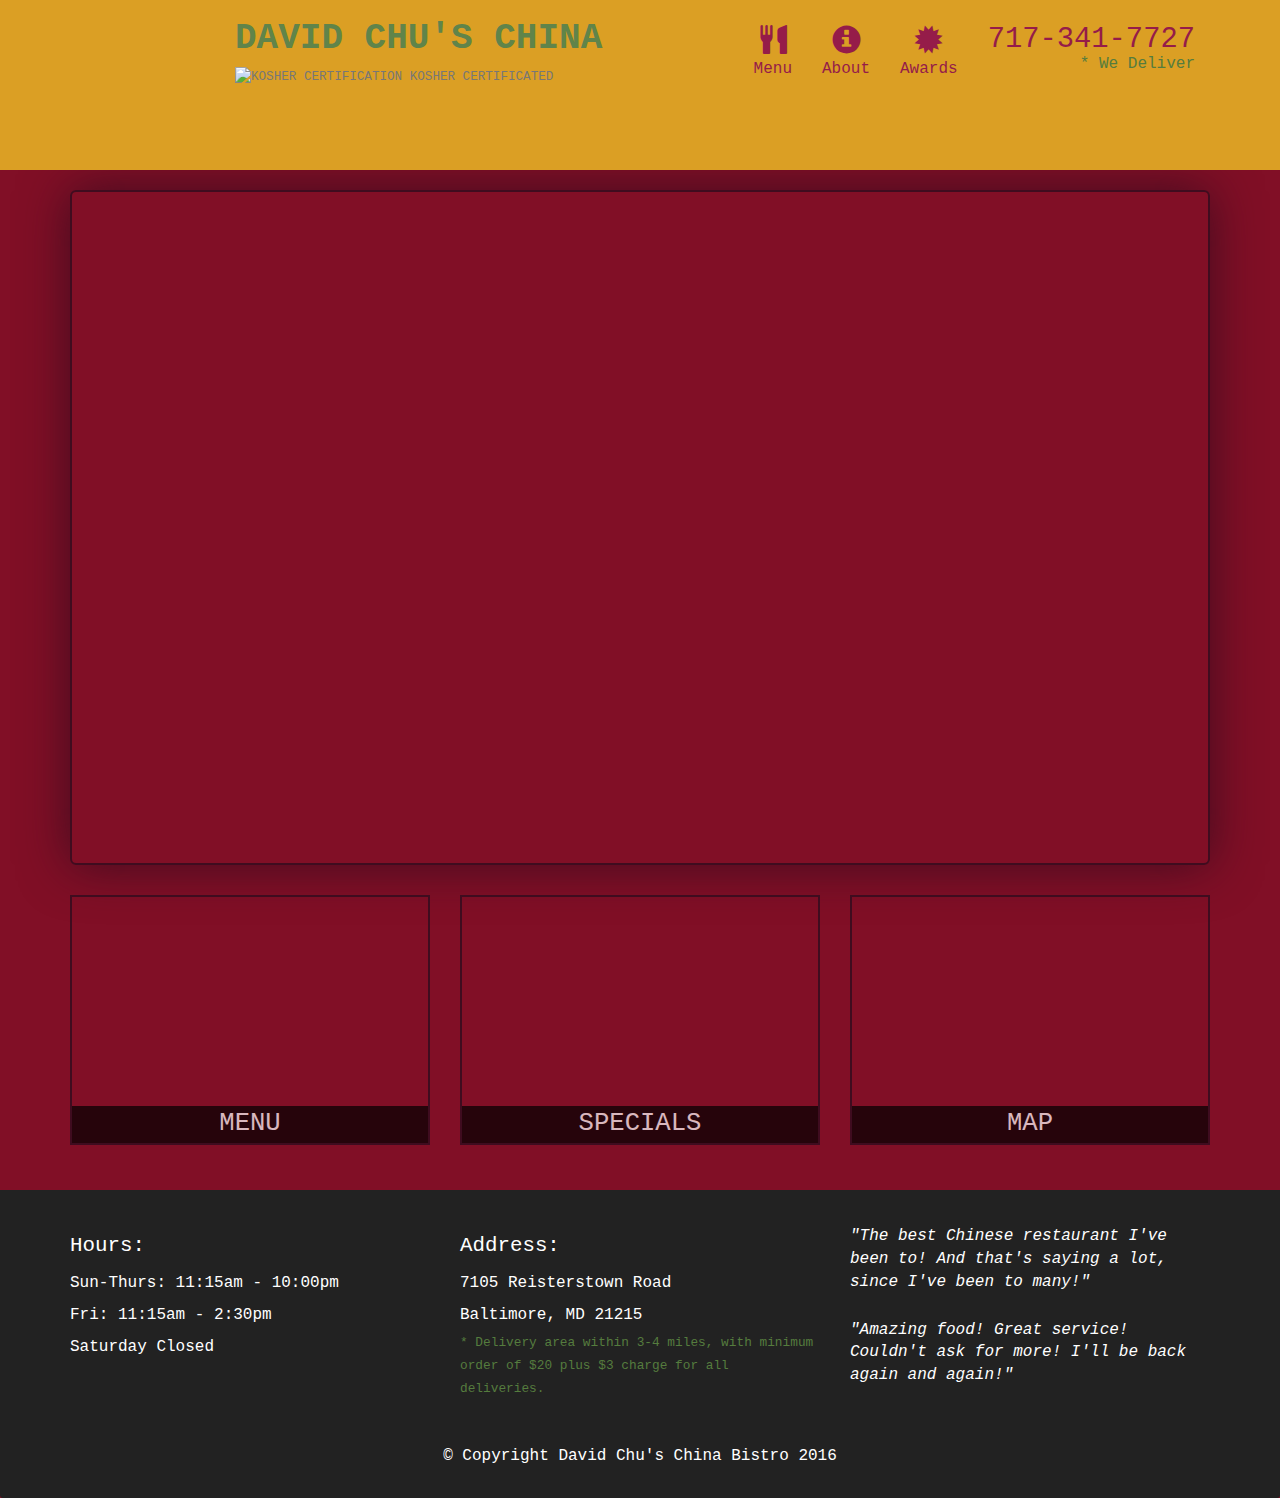
==== site/restaurant-site/index.html @ 57fac4b6 "New Page" ====
<!doctype html>
<html lang="en">
  <head>
    <meta charset="utf-8">
    <meta http-equiv="X-UA-Compatible" content="IE=edge">
    <meta name="viewport" content="width=device-width, initial-scale=1">
    <title>Zoolook</title>
    <link rel="stylesheet" href="css/bootstrap.min.css">
    <link rel="stylesheet" href="css/styles.css">
    <link href='https://fonts.googleapis.com/css?family=Oxygen:400,300,700' rel='stylesheet' type='text/css'>
  </head>
<body>

  <header>
    <nav id="header-nav" class="navbar navbar-default">
      <div class="container">
        <div class="navbar-header">
          <a href="index.html" class="pull-left visible-md visible-lg">
            <div id="logo-img" alt="Logo image"></div>
          </a>

          <div class="navbar-brand">
            <a href="index.html"><h1>David Chu's China </h1></a>
            <p>
              <img src="images/star-k-logo.png" alt="Kosher certification">
              <span>Kosher certificated</span>
          </div>

          <button type="button" class="navbar-toggle collapsed" data-toggle="collapse" data-target="#collapsable-nav" aria-
          expanded="false">
            <span class="sr-only">Toggle Navigation</span>
            <span class="icon-bar"></span>
            <span class="icon-bar"></span>
            <span class="icon-bar"></span>
          </button>
        </div>

        <div id="collapsable-nav" class="collapse navbar-collapse">
          <ul id="nav-list" class="nav navbar-nav navbar-right">
            <li>
              <a href="menu-categories.html">
                <span class="glyphicon glyphicon-cutlery"></span><br class="hidden-xs">Menu
              </a>
            </li>
            <li>
              <a href="#">
                <span class="glyphicon glyphicon-info-sign"></span><br class="hidden-xs">About
              </a>
            </li>
            <li>
              <a href="#">
                <span class="glyphicon glyphicon-certificate"></span><br class="hidden-xs">Awards
              </a>
            </li>
            <li id="phone" class="hidden-xs">
              <a href="tel:717-341-7727">
                <span>717-341-7727</span>
              </a>
              <div>* We Deliver</div>
            </li>
          </ul>
        </div>

        </div>
      </div>
    </nav>
  </header>

  <div id="main-content" class="container">
    <div class="jumbotron">
      <img src="images/jumbotron_768.jpg" alt="Picture of restaurant" class="img-responsive visible-xs">
    </div>  

    <div id="home-tiles" class="row">
      <div class="col-md-4 col-sm-6 col-xs-12">
        <a href="menu-categories.html">
          <div id="menu-tile"><span>menu</span></div>
        </a>
      </div>
      <div class="col-md-4 col-sm-6 col-xs-12">
        <a href="single-category.html">
          <div id="specials-tile"><span>specials</span></div>
        </a>
      </div>
      <div class="col-md-4 col-sm-12 col-xs-12">
        <a href="https://www.google.com/maps/place/David+Chu's+China+Bistro/@39.3635874,-76.7138622,17z/data=!4m6!1m3!3m2!1s0x89c81a14e7817803:0xab20a0e99daa17ea!2sDavid+Chu's+China+Bistro!3m1!1s0x89c81a14e7817803:0xab20a0e99daa17ea" target="_blank">
          <div id="map-tile">
            <iframe src="https://www.google.com/maps/embed?pb=!1m18!1m12!1m3!1d3084.675372390488!2d-76.71386218529199!3d39.3635874269356!2m3!1f0!2f0!3f0!3m2!1i1024!2i768!4f13.1!3m3!1m2!1s0x89c81a14e7817803%3A0xab20a0e99daa17ea!2sDavid+Chu&#39;s+China+Bistro!5e0!3m2!1sen!2sus!4v1452824864156" width="100%" height="250" frameborder="0" style="border:0" allowfullscreen></iframe>
            <span>map</span>
          </div>
        </a>
      </div>
    </div> <!-- End of #home-tiles -->
  </div> <!-- End of #main-content  -->

  <footer class="panel-footer">
    <div class="container">
      <div class="row">
        <section id="hours" class="col-sm-4">
          <span>Hours:</span><br>
          Sun-Thurs: 11:15am - 10:00pm<br>
          Fri: 11:15am - 2:30pm<br>
          Saturday Closed
          <hr class="visible-xs">
        </section>
        <section id="address" class="col-sm-4">
          <span>Address:</span><br>
          7105 Reisterstown Road<br>
          Baltimore, MD 21215
          <p>* Delivery area within 3-4 miles, with minimum order of $20 plus $3 charge for all deliveries.</p>
          <hr class="visible-xs">
        </section>
        <section id="testimonials" class="col-sm-4">
          <p>"The best Chinese restaurant I've been to! And that's saying a lot, since I've been to many!"</p>
          <p>"Amazing food! Great service! Couldn't ask for more! I'll be back again and again!"</p>
        </section>
      </div>
      <div class="text-center">&copy; Copyright David Chu's China Bistro 2016</div>
    </div>
  </footer>

  <!-- jQuery (Bootstrap JS plugins depend on it) -->
  <script src="js/jquery-2.1.4.min.js"></script>
  <script src="js/bootstrap.min.js"></script>
  <script src="js/script.js"></script>
</body>
</html>
---- site/restaurant-site/css/styles.css ----
body {
  font-size: 16px;
  color: white;
  background-color: #810F26;
  font-family: Courier;
}
/*HEADER*/
#header-nav {
	background-color: #DB9F24;
	border-radius: 0;
	border: 0;
}
#logo-img {
	background: url("../images/restaurant-logo_large.png") no-repeat;
	width: 150px;
	height: 150px;
	margin: 10px 15px 10px 0px;
}
.navbar-brand {
	padding-top: 25px;
	padding-right: 5px;
}
.navbar-brand h1 {
	color: rgb(96 132 74);
	text-transform: uppercase;
	font-weight: bold;
	margin-top: 0px;
	margin-bottom: 0px;
	line-height: 0.75;
}
.navbar-brand a:hover, .navbrand a:focus {
	text-decoration: none;
}
.navbar-brand p {
	text-transform: uppercase;
	font-size: 0.7em;
	margin-top: 15px;
}
.navbar-brand p span {
	vertical-align: middle;
}
#nav-list {
	margin-top: 10px;
}
#nav-list a {
	text-align: center;
	color: #951C49
}
#nav-list a:hover {
	color: #E7E7E7;
}
#nav-list a span {
	font-size: 1.8em;
}
#phone {
	margin-top: 5px;
}
#phone a {
	text-align: right;
	padding-bottom: 0;
}
#phone div {
	color: #557C3E;
	text-align: right;
	padding-right: 15px;
}
.navbar-header button.navbar-toggle, .navbar-header .icon-bar {
	border: 1px solid #61122F;
}
.navbar-header button.navbar-toggle {
	clear: both;
	margin-top: -30px;
}
/*END HEADER*/

/*HOME PAGE*/
.container .jumbotron {
	box-shadow: 0 0 50px #3F0C1F;
	border: 2px solid #3F0C1F;
}
#menu-tile, #specials-tile, #map-tile {
  height: 250px;
  width: 100%;
  margin-bottom: 15px;
  position: relative;
  border: 2px solid #3F0C1F;
  overflow: hidden;
}
#menu-tile:hover, #specials-tile:hover, #map-tile:hover {
  box-shadow: 0 1px 5px 1px #cccccc;
}
#menu-tile {
  background: url('../images/menu-tile.jpg') no-repeat;
  background-position: center;
}
#specials-tile {
  background: url('../images/specials-tile.jpg') no-repeat;
  background-position: center;
}
#menu-tile span, #specials-tile span, #map-tile span {
  position: absolute;
  bottom: 0;
  right: 0;
  width: 100%;
  text-align: center;
  font-size: 1.6em;
  text-transform: uppercase;
  background-color: #000;
  color: #fff;
  opacity: .7;
}
/* End Homepage */

/* Footer */
.panel-footer {
  margin-top: 30px;
  padding-top: 35px;
  padding-bottom: 30px;
  background-color: #222;
  border-top: 0;
}
.panel-footer div.row {
  margin-bottom: 35px;
}
#hours, #address {
  line-height: 2;
}
#hours > span, #address > span {
  font-size: 1.3em;
}
#address p {
  color: #557c3e;
  font-size: .8em;
  line-height: 1.8;
}
#testimonials {
  font-style: italic;
}
#testimonials p:nth-child(2) {
  margin-top: 25px;
}
/* End Footer */

@media (min-width: 1200px) {
	.container .jumbotron {
		background: url("../images/jumbotron_1200.jpg") no-repeat;
		height: 675px;
	}
}

@media (min-width: 992px) and (max-width: 1199px) {
	#logo-img {
		background: url("../images/restaurant-logo_medium.png") no-repeat;
		width: 100px;
		height: 100px;
		margin: 5px 5px 5px 0px;
	}

	.container .jumbotron {
		background: url("../images/jumbotron_992.jpg") no-repeat;
		height: 558px;
	}
}

@media (min-width: 768px) and (max-width: 991px) {
	.container .jumbotron {
		background: url("../images/jumbotron_768.jpg") no-repeat;
		height: 432px;
	}
}

@media (max-width: 767px) {
	/* Header */
	.navbar-brand {
		padding-top: 10px;
		height: 80px;
	}
	.navbar-brand h1 {
		padding-top: 10px;
		font-size: 5vw;
	}
	.navbar-brand p {
		font-size: 0.6em;
		margin-top: 12px;
	}
	.navbar-brand p img {
		height: 20px;
	}
	#collapsable-nav a {
		font-size: 1.2em;
	}
	#collapsable-nav a span {
		font-size: 0.9em;
		margin-right: 8px;
	}

	.container .jumbotron {
		margin-top: 30px;
		padding: 0;
	}
	/* End header*/

	/* Home Page*/
	#menu-tile, #specials-tile {
		width: 360px;
		margin: 0 auto 15px;
	}
	/* End Home Page*/

	/* Footer */
	.panel-footer section {
    margin-bottom: 30px;
    text-align: center;
  }
  .panel-footer section:nth-child(3) {
    margin-bottom: 0; /* margin already exists on the whole row */
  }
  .panel-footer section hr {
    width: 50%;
  }
	/* End Footer */
}

@media (max-width: 479px) {
  /*Header*/
  .navbar-brand h1 { /* Restaurant name */
    padding-top: 5px;
    font-size: 6vw;
  }
  /*End HEADER*/
  
  /*HOME PAGE*/
  #menu-tile, #specials-tile {
    width: 280px;
    margin: 0 auto 15px;
  }
}
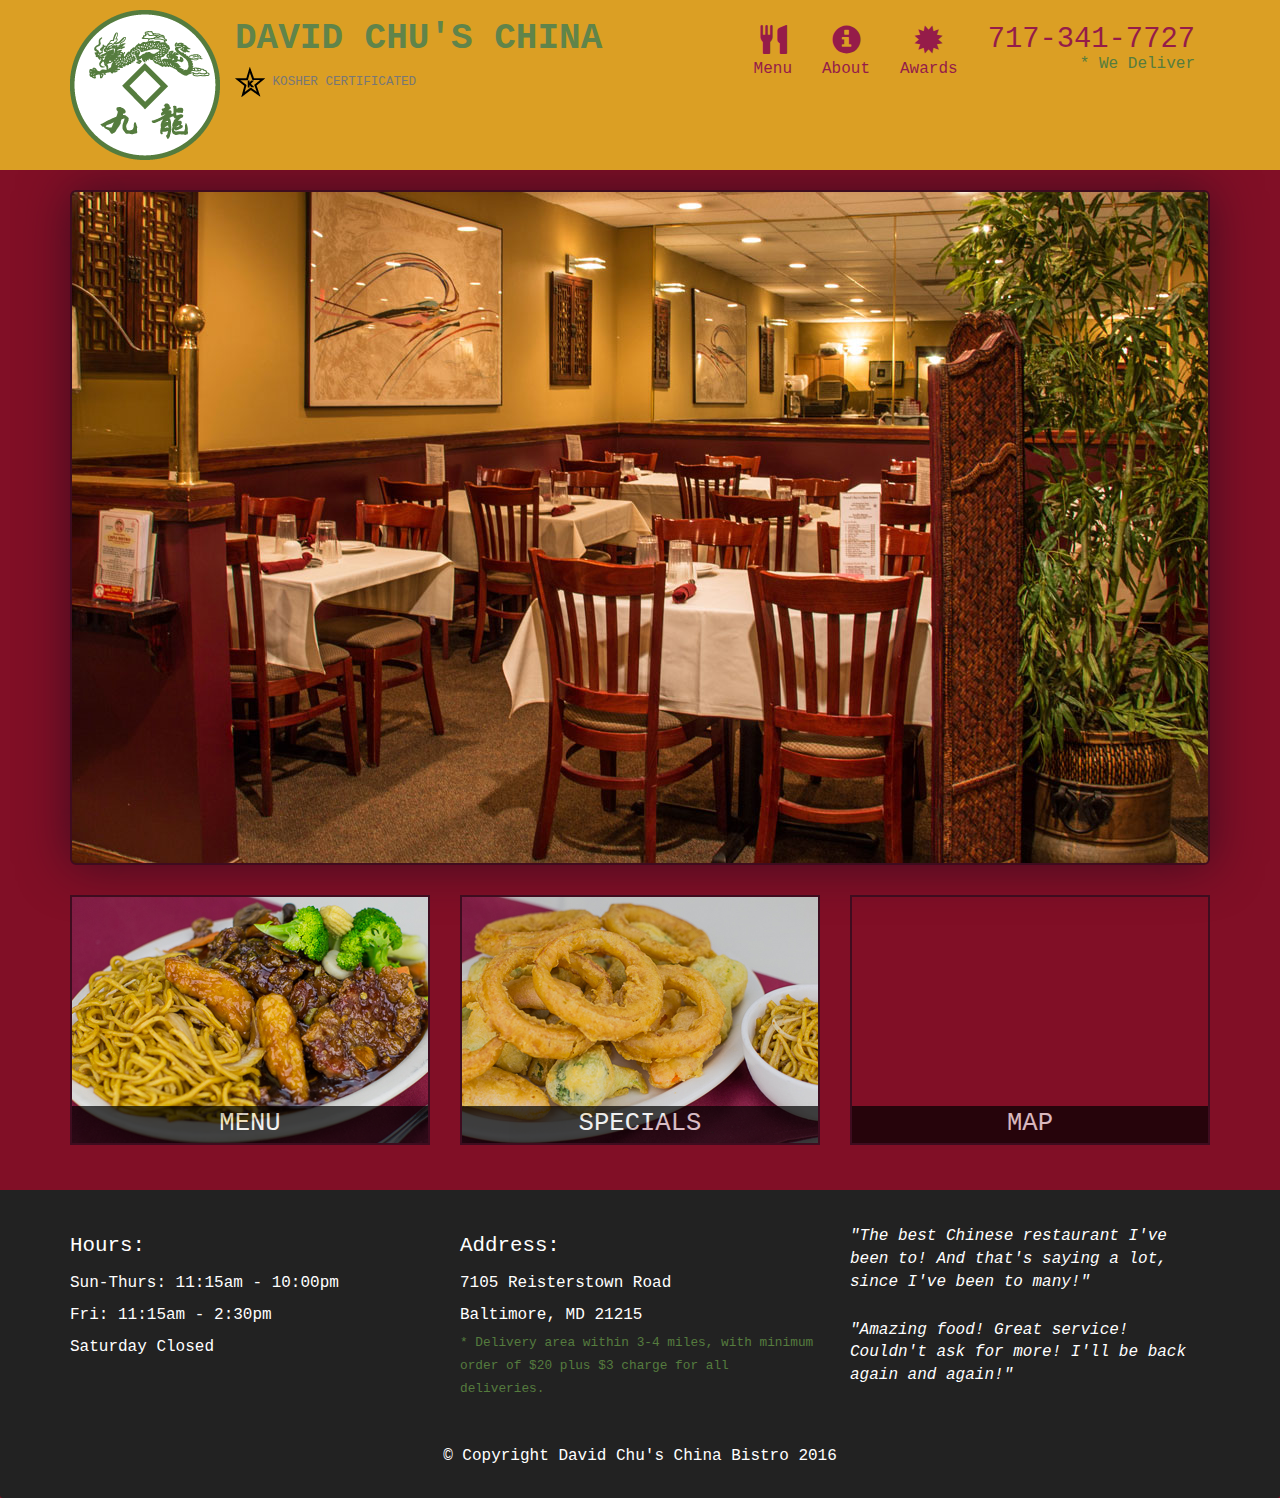
==== commit df2cafac: "google-homepage" ====
--- a/site/restaurant-site/index.html
+++ b/site/restaurant-site/index.html
@@ -9,119 +9,125 @@
     <link rel="stylesheet" href="css/styles.css">
     <link href='https://fonts.googleapis.com/css?family=Oxygen:400,300,700' rel='stylesheet' type='text/css'>
   </head>
-<body>
 
-  <header>
-    <nav id="header-nav" class="navbar navbar-default">
-      <div class="container">
-        <div class="navbar-header">
-          <a href="index.html" class="pull-left visible-md visible-lg">
-            <div id="logo-img" alt="Logo image"></div>
-          </a>
+  <body>
 
-          <div class="navbar-brand">
-            <a href="index.html"><h1>David Chu's China </h1></a>
-            <p>
-              <img src="images/star-k-logo.png" alt="Kosher certification">
-              <span>Kosher certificated</span>
+    <header>
+      <nav id="header-nav" class="navbar navbar-default">
+        <div class="container">
+          <div class="navbar-header">
+            <a href="index.html" class="pull-left visible-md visible-lg">
+              <div id="logo-img" alt="Logo image"></div>
+            </a>
+
+            <div class="navbar-brand">
+              <a href="index.html"><h1>David Chu's China </h1></a>
+              <p>
+                <img src="images/star-k-logo.png" alt="Kosher certification">
+                <span>Kosher certificated</span>
+            </div>
+
+            <button type="button" class="navbar-toggle collapsed" data-toggle="collapse" data-target="#collapsable-nav" aria-
+            expanded="false">
+              <span class="sr-only">Toggle Navigation</span>
+              <span class="icon-bar"></span>
+              <span class="icon-bar"></span>
+              <span class="icon-bar"></span>
+            </button>
           </div>
 
-          <button type="button" class="navbar-toggle collapsed" data-toggle="collapse" data-target="#collapsable-nav" aria-
-          expanded="false">
-            <span class="sr-only">Toggle Navigation</span>
-            <span class="icon-bar"></span>
-            <span class="icon-bar"></span>
-            <span class="icon-bar"></span>
-          </button>
+          <div id="collapsable-nav" class="collapse navbar-collapse">
+            <ul id="nav-list" class="nav navbar-nav navbar-right">
+              <li class="visible-xs active">
+                <a href="index.html">
+                  <span class="glyphicon glyphicon-home"></span>Home
+                </a>
+              </li>
+              <li>
+                <a href="menu-categories.html">
+                  <span class="glyphicon glyphicon-cutlery"></span><br class="hidden-xs">Menu
+                </a>
+              </li>
+              <li>
+                <a href="#">
+                  <span class="glyphicon glyphicon-info-sign"></span><br class="hidden-xs">About
+                </a>
+              </li>
+              <li>
+                <a href="#">
+                  <span class="glyphicon glyphicon-certificate"></span><br class="hidden-xs">Awards
+                </a>
+              </li>
+              <li id="phone" class="hidden-xs">
+                <a href="tel:717-341-7727">
+                  <span>717-341-7727</span>
+                </a>
+                <div>* We Deliver</div>
+              </li>
+            </ul>
+          </div>
+
+          </div>
         </div>
+      </nav>
+    </header> <!-- End of Header -->
 
-        <div id="collapsable-nav" class="collapse navbar-collapse">
-          <ul id="nav-list" class="nav navbar-nav navbar-right">
-            <li>
-              <a href="menu-categories.html">
-                <span class="glyphicon glyphicon-cutlery"></span><br class="hidden-xs">Menu
-              </a>
-            </li>
-            <li>
-              <a href="#">
-                <span class="glyphicon glyphicon-info-sign"></span><br class="hidden-xs">About
-              </a>
-            </li>
-            <li>
-              <a href="#">
-                <span class="glyphicon glyphicon-certificate"></span><br class="hidden-xs">Awards
-              </a>
-            </li>
-            <li id="phone" class="hidden-xs">
-              <a href="tel:717-341-7727">
-                <span>717-341-7727</span>
-              </a>
-              <div>* We Deliver</div>
-            </li>
-          </ul>
+    <div id="main-content" class="container">
+      <div class="jumbotron">
+        <img src="images/jumbotron_768.jpg" alt="Picture of restaurant" class="img-responsive visible-xs">
+      </div>  
+
+      <div id="home-tiles" class="row">
+        <div class="col-md-4 col-sm-6 col-xs-12">
+          <a href="menu-categories.html">
+            <div id="menu-tile"><span>menu</span></div>
+          </a>
         </div>
+        <div class="col-md-4 col-sm-6 col-xs-12">
+          <a href="single-category.html">
+            <div id="specials-tile"><span>specials</span></div>
+          </a>
+        </div>
+        <div class="col-md-4 col-sm-12 col-xs-12">
+          <a href="https://www.google.com/maps/place/David+Chu's+China+Bistro/@39.3635874,-76.7138622,17z/data=!4m6!1m3!3m2!1s0x89c81a14e7817803:0xab20a0e99daa17ea!2sDavid+Chu's+China+Bistro!3m1!1s0x89c81a14e7817803:0xab20a0e99daa17ea" target="_blank">
+            <div id="map-tile">
+              <iframe src="https://www.google.com/maps/embed?pb=!1m18!1m12!1m3!1d3084.675372390488!2d-76.71386218529199!3d39.3635874269356!2m3!1f0!2f0!3f0!3m2!1i1024!2i768!4f13.1!3m3!1m2!1s0x89c81a14e7817803%3A0xab20a0e99daa17ea!2sDavid+Chu&#39;s+China+Bistro!5e0!3m2!1sen!2sus!4v1452824864156" width="100%" height="250" frameborder="0" style="border:0" allowfullscreen></iframe>
+              <span>map</span>
+            </div>
+          </a>
+        </div>
+      </div> <!-- End of #home-tiles -->
+    </div> <!-- End of #main-content  -->
 
+    <footer class="panel-footer">
+      <div class="container">
+        <div class="row">
+          <section id="hours" class="col-sm-4">
+            <span>Hours:</span><br>
+            Sun-Thurs: 11:15am - 10:00pm<br>
+            Fri: 11:15am - 2:30pm<br>
+            Saturday Closed
+            <hr class="visible-xs">
+          </section>
+          <section id="address" class="col-sm-4">
+            <span>Address:</span><br>
+            7105 Reisterstown Road<br>
+            Baltimore, MD 21215
+            <p>* Delivery area within 3-4 miles, with minimum order of $20 plus $3 charge for all deliveries.</p>
+            <hr class="visible-xs">
+          </section>
+          <section id="testimonials" class="col-sm-4">
+            <p>"The best Chinese restaurant I've been to! And that's saying a lot, since I've been to many!"</p>
+            <p>"Amazing food! Great service! Couldn't ask for more! I'll be back again and again!"</p>
+          </section>
         </div>
+        <div class="text-center">&copy; Copyright David Chu's China Bistro 2016</div>
       </div>
-    </nav>
-  </header>
+    </footer>
 
-  <div id="main-content" class="container">
-    <div class="jumbotron">
-      <img src="images/jumbotron_768.jpg" alt="Picture of restaurant" class="img-responsive visible-xs">
-    </div>  
-
-    <div id="home-tiles" class="row">
-      <div class="col-md-4 col-sm-6 col-xs-12">
-        <a href="menu-categories.html">
-          <div id="menu-tile"><span>menu</span></div>
-        </a>
-      </div>
-      <div class="col-md-4 col-sm-6 col-xs-12">
-        <a href="single-category.html">
-          <div id="specials-tile"><span>specials</span></div>
-        </a>
-      </div>
-      <div class="col-md-4 col-sm-12 col-xs-12">
-        <a href="https://www.google.com/maps/place/David+Chu's+China+Bistro/@39.3635874,-76.7138622,17z/data=!4m6!1m3!3m2!1s0x89c81a14e7817803:0xab20a0e99daa17ea!2sDavid+Chu's+China+Bistro!3m1!1s0x89c81a14e7817803:0xab20a0e99daa17ea" target="_blank">
-          <div id="map-tile">
-            <iframe src="https://www.google.com/maps/embed?pb=!1m18!1m12!1m3!1d3084.675372390488!2d-76.71386218529199!3d39.3635874269356!2m3!1f0!2f0!3f0!3m2!1i1024!2i768!4f13.1!3m3!1m2!1s0x89c81a14e7817803%3A0xab20a0e99daa17ea!2sDavid+Chu&#39;s+China+Bistro!5e0!3m2!1sen!2sus!4v1452824864156" width="100%" height="250" frameborder="0" style="border:0" allowfullscreen></iframe>
-            <span>map</span>
-          </div>
-        </a>
-      </div>
-    </div> <!-- End of #home-tiles -->
-  </div> <!-- End of #main-content  -->
-
-  <footer class="panel-footer">
-    <div class="container">
-      <div class="row">
-        <section id="hours" class="col-sm-4">
-          <span>Hours:</span><br>
-          Sun-Thurs: 11:15am - 10:00pm<br>
-          Fri: 11:15am - 2:30pm<br>
-          Saturday Closed
-          <hr class="visible-xs">
-        </section>
-        <section id="address" class="col-sm-4">
-          <span>Address:</span><br>
-          7105 Reisterstown Road<br>
-          Baltimore, MD 21215
-          <p>* Delivery area within 3-4 miles, with minimum order of $20 plus $3 charge for all deliveries.</p>
-          <hr class="visible-xs">
-        </section>
-        <section id="testimonials" class="col-sm-4">
-          <p>"The best Chinese restaurant I've been to! And that's saying a lot, since I've been to many!"</p>
-          <p>"Amazing food! Great service! Couldn't ask for more! I'll be back again and again!"</p>
-        </section>
-      </div>
-      <div class="text-center">&copy; Copyright David Chu's China Bistro 2016</div>
-    </div>
-  </footer>
-
-  <!-- jQuery (Bootstrap JS plugins depend on it) -->
-  <script src="js/jquery-2.1.4.min.js"></script>
-  <script src="js/bootstrap.min.js"></script>
-  <script src="js/script.js"></script>
-</body>
+    <!-- jQuery (Bootstrap JS plugins depend on it) -->
+    <script src="js/jquery-2.1.4.min.js"></script>
+    <script src="js/bootstrap.min.js"></script>
+    <script src="js/script.js"></script>
+  </body>
 </html>
--- a/site/restaurant-site/css/styles.css
+++ b/site/restaurant-site/css/styles.css
@@ -71,9 +71,9 @@
 	clear: both;
 	margin-top: -30px;
 }
-/*END HEADER*/
-
-/*HOME PAGE*/
+/*End Header*/
+
+/*Home Page*/
 .container .jumbotron {
 	box-shadow: 0 0 50px #3F0C1F;
 	border: 2px solid #3F0C1F;
@@ -141,6 +141,81 @@
 }
 /* End Footer */
 
+/*Menu Categories*/
+.category-tile { 
+  position: relative;
+  border: 2px solid #3F0C1F;
+  overflow: hidden;
+  width: 200px;
+  height: 200px;
+  margin: 0 auto 15px;
+}
+.category-tile span {
+  position: absolute;
+  bottom: 0;
+  right: 0;
+  width: 100%;
+  text-align: center;
+  font-size: 1.2em;
+  text-transform: uppercase;
+  background-color: #000;
+  color: #fff;
+  opacity: .8;
+}
+.category-tile:hover {
+  box-shadow: 0 1px 5px 1px #cccccc;
+}
+
+#menu-categories-title + div {
+  margin-bottom: 50px;
+}
+/* End Menu Categoreis */
+
+/* Single Category */
+.menu-item-tile {
+  margin-bottom: 25px;
+}
+.menu-item-tile hr {
+  width: 80%;
+}
+.menu-item-tile .menu-item-price {
+	font-size: 0.9em;
+  text-align: right;
+  margin-top: -15px;
+}
+.menu-item-tile .menu-item-price span {
+  font-size: .6em;
+}
+.menu-item-photo {
+  position: relative;
+  border: 2px solid #3F0C1F; 
+  overflow: hidden;
+  padding: 0;
+  margin-right: -15px;
+  margin-left: auto;
+  margin-bottom: 20px;
+  max-width: 250px;
+}
+.menu-item-photo div {
+  position: absolute;
+  bottom: 0;
+  right: 0;
+  width: 80px;
+  background-color: #557c3e;
+  text-align: center;
+}
+.menu-item-description {
+  padding-right: 30px;
+}
+h3.menu-item-title {
+  margin: 0 0 10px;
+}
+.menu-item-details {
+  font-size: .9em;
+  font-style: italic;
+}
+/* Single Category */
+
 @media (min-width: 1200px) {
 	.container .jumbotron {
 		background: url("../images/jumbotron_1200.jpg") no-repeat;
@@ -219,21 +294,41 @@
     width: 50%;
   }
 	/* End Footer */
+
+	.menu-item-photo {
+		margin-right: auto;
+	}
+	.menu-item-tile .menu-item-price {
+		text-align: center;
+	}
+	.menu-item-description {
+		text-align: center;
+	}
 }
 
 @media (max-width: 479px) {
-  /*Header*/
+  /* Header */
   .navbar-brand h1 { /* Restaurant name */
     padding-top: 5px;
     font-size: 6vw;
   }
-  /*End HEADER*/
+  /* End Header */
   
-  /*HOME PAGE*/
+  /* Home Page */
   #menu-tile, #specials-tile {
     width: 280px;
     margin: 0 auto 15px;
   }
-}
-
-
+  /*End Home Page*/
+
+  .col-xxs-12 {
+  	position: relative;
+  	min-height: 1px
+  	padding-right: 15px;
+  	padding-left: 15px;
+  	float: left;
+  	width: 100%;
+  }
+}
+
+
